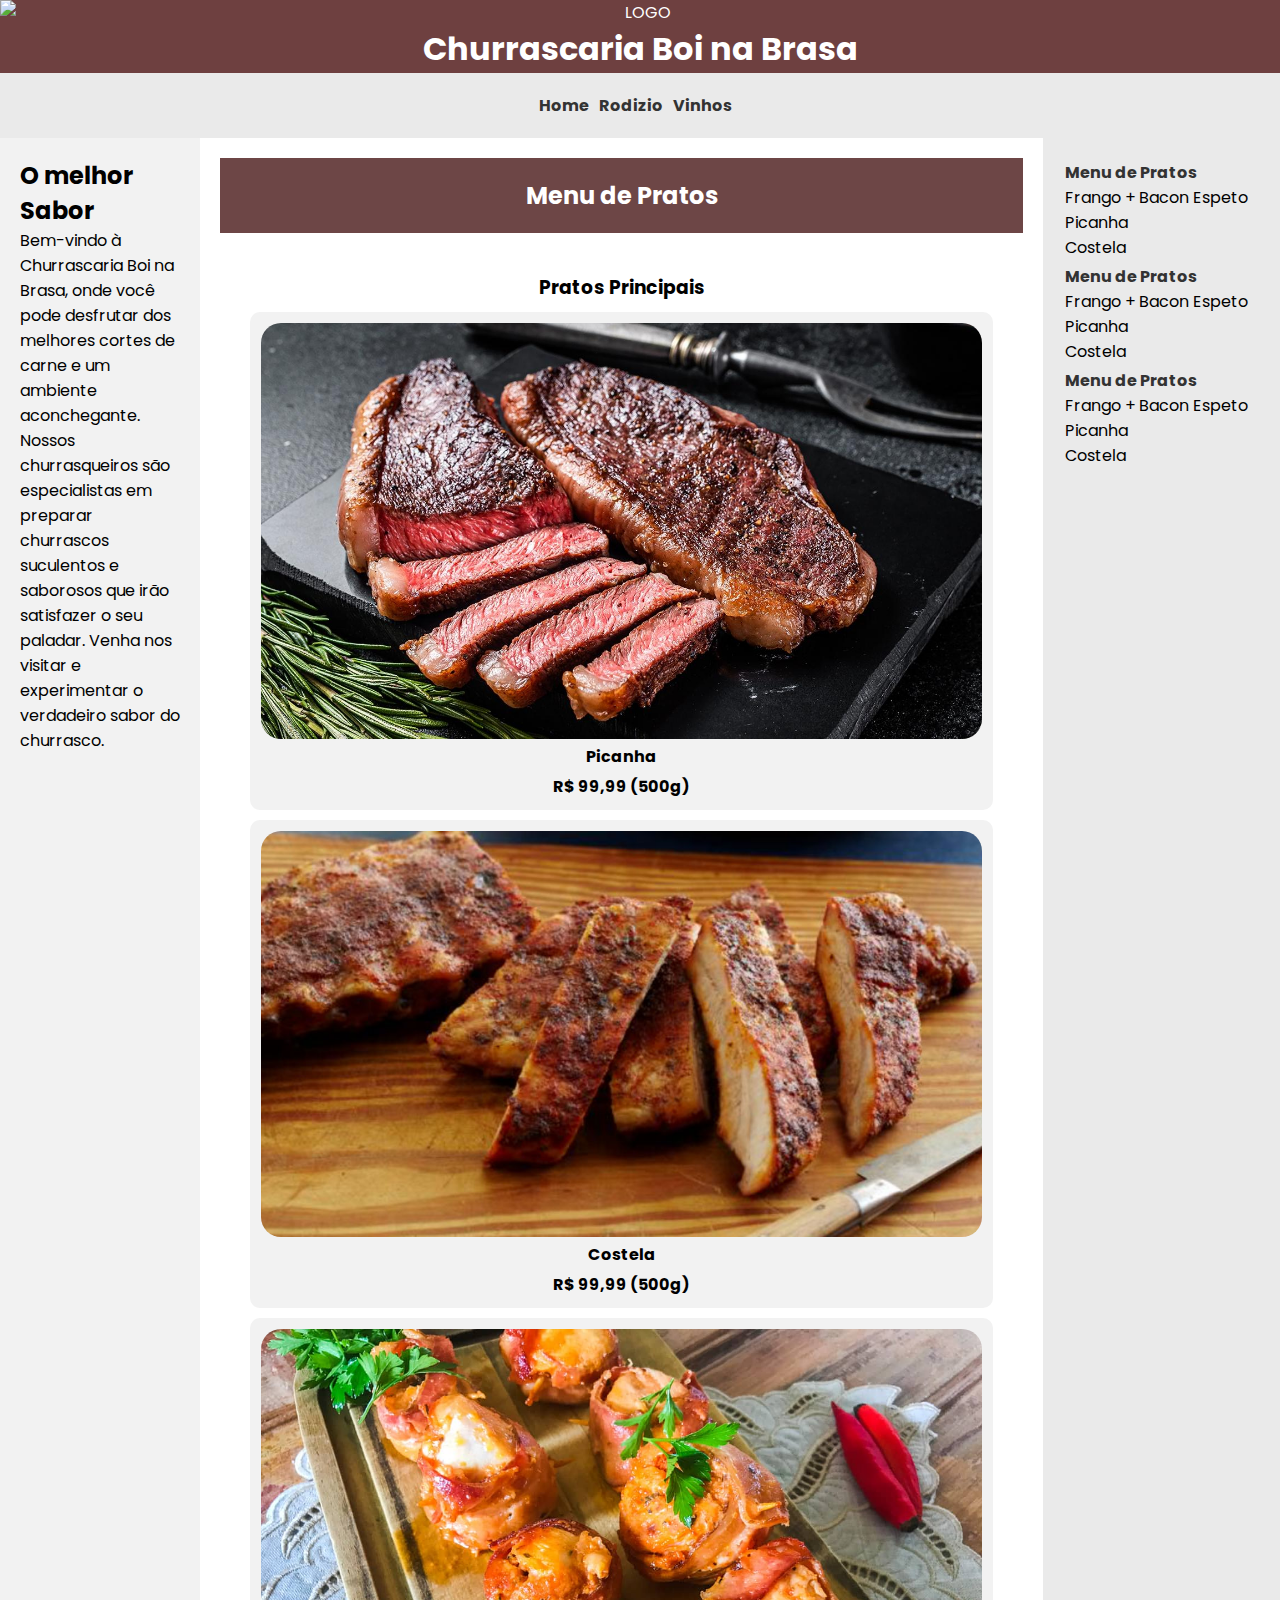
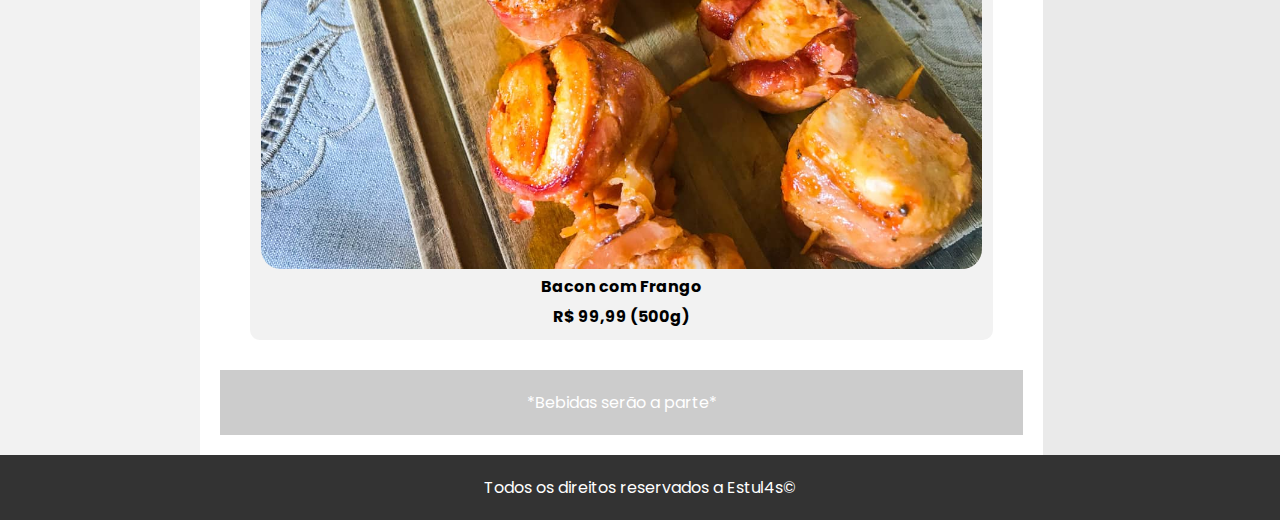
==== BOIBRAS/index.html @ 8f8011dc "BOINABRASA COMO PEDIDO VIA MOODLE" ====
<!DOCTYPE html>
<html lang="en">
<head>
  <meta charset="UTF-8">
  <meta http-equiv="X-UA-Compatible" content="IE=edge">
  <meta name="viewport" content="width=device-width, initial-scale=1.0">
  <title>Boi na Brasa</title>
  <link rel="preconnect" href="https://fonts.googleapis.com">
  <link rel="preconnect" href="https://fonts.gstatic.com" crossorigin>
  <link href="https://fonts.googleapis.com/css2?family=Poppins:wght@500&display=swap" rel="stylesheet">
  <link rel="stylesheet" type="text/css" href="CSS/estilo.css">

</head>
<body>
  <header>
    <div class="menu">
    <img src="/imagens/BOI NA BRASA.png" alt="LOGO">
    </div>
    <h1>Churrascaria Boi na Brasa</h1>
    <nav>
      <ul class="menu">
        <li><a href="main.html">Home</a></li>
        <li><a href="rodizio.html">Rodizio</a></li>
        <li><a href="bebidas.html">Vinhos</a></li>
      </ul>
    </nav>
  </header>
  
  <div class="container">
    <aside>
      <h2>O melhor Sabor</h2>
      <p>Bem-vindo à Churrascaria Boi na Brasa, onde você pode desfrutar dos melhores cortes de carne e um ambiente aconchegante. Nossos churrasqueiros são especialistas em preparar churrascos suculentos e saborosos que irão satisfazer o seu paladar. Venha nos visitar e experimentar o verdadeiro sabor do churrasco.</p>
    </aside>
    
    <section>
      <header>
        <h2>Menu de Pratos</h2>
      </header>
      
      <article>
        <h3 style="text-align: center;">Pratos Principais</h3>
        <div class="prato">
        
          <img src="imagens/picanha.jpg" alt="Picanha">
          <p class="descricao">Picanha</p>
          <p class="descricao">R$ 99,99 (500g)</p>
        </div>
        
        <div class="prato">
        
          <img src="imagens/costela.jpg" alt="Picanha">
          <p class="descricao">Costela</p>
          <p class="descricao">R$ 99,99 (500g)</p>
        </div>
        
        <div class="prato">
        
          <img src="imagens/bacon.jpg" alt="Picanha">
          <p class="descricao">Bacon com Frango</p>
          <p class="descricao">R$ 99,99 (500g)</p>
        </div>
        


      </article>
      
      <footer>
       <p>*Bebidas serão a parte*</p>
      </footer>
    </section>
    
    <nav>
      <!-- Navegação específica da seção -->

      <table>
        <tr>
          <td>
            <ul class="menu-navegacao" style="text-align: justify;">
              <li><a href="index.html">Menu de Pratos</a>
              <p>Frango + Bacon Espeto</p>
              <p>Picanha</p>
              <p>Costela</p>
              </li>
            </ul>
          </td>
        </tr>
      </table>

      
      <table>
        <tr>
          <td>
            <ul class="menu-navegacao" style="text-align: justify;">
              <li><a href="index.html">Menu de Pratos</a>
              <p>Frango + Bacon Espeto</p>
              <p>Picanha</p>
              <p>Costela</p>
              </li>
            </ul>
          </td>
        </tr>
      </table>

      
      <table>
        <tr>
          <td>
            <ul class="menu-navegacao" style="text-align: justify;">
              <li><a href="index.html">Menu de Pratos</a>
              <p>Frango + Bacon Espeto</p>
              <p>Picanha</p>
              <p>Costela</p>
              </li>
            </ul>
          </td>
        </tr>
      </table>
 
    </nav>
  </div>
  
  <footer>
    <!-- Rodapé da página -->
    <a>Todos os direitos reservados a Estul4s&copy;</a>
    </footer>
</body>
</html>
</html>
---- BOIBRAS/CSS/estilo.css ----
* {
  padding: 0;
  margin: 0;
  box-sizing: border-box;
  font-family: 'Poppins', sans-serif;
  scroll-behavior: smooth;
  list-style: none;
  text-decoration: none;
}

body {
  margin: 0;
  padding: 0;
  font-family: Arial, sans-serif;
}

.container {
  display: flex;
}
header {
  background-color: rgb(110, 64, 64);
  color: #fff;
  padding: 0px;
  text-align: center;
}

.logo-box {
  width: 100%;
  height: 100px;
  overflow: hidden;
}

.logo-box img {
  width: 100%;
  height: 100%;
  object-fit: cover;
}


aside {
  width: 200px;
  background-color: #f2f2f2;
  padding: 20px;
}

section {
  flex: 1;
  padding: 20px;
}

nav {
  background-color: #eaeaea;
  padding: 20px;
}

article {
  background-color: #fff;
  padding: 20px;
}

footer {
  background-color: #333;
  color: #fff;
  padding: 20px;
  text-align: center;
}

/* Estilos específicos para o conteúdo relacionado */

section header {
  background-color: #6d4646;
  color: #fff;
  padding: 20px;
}

section article {
  margin-top: 20px;
}

section footer {
  background-color: #ccc;
  padding: 20px;
}

.container {
  display: flex;
  flex-wrap: wrap;
}

.prato {
  flex: 1;
  background-color: #F2F2F2;
  border-radius: 10px;
  margin: 10px;
  padding: 11px;
  display: flex;
  flex-direction: column;
  align-items: center;
}

.descricao {
  font-weight: bold;
  margin-top: 5px;
}

.prato img {
  width: 100%;
  height: auto;
  object-fit: cover;
  border-radius: 20px; /* Valor igual à metade da largura e altura do quadrado */
}

.menu-navegacao {
  list-style-type: none;
  padding: 0;
  margin: 0;
  display: flex;
}

.menu-navegacao li {
  margin-right: 10px;
}

.menu-navegacao li a {
  text-decoration: none;
  color: #333;
  font-weight: bold;
}

.menu-navegacao li a:hover {
  color: #FF0000;
}

.menu {
  display: flex;
  justify-content: center;
  list-style-type: none;
  padding: 0;
  margin: 0;
}

.menu li {
  margin-right: 10px;
}

.menu li a {
  text-decoration: none;
  color: #333;
  font-weight: bold;
}

.menu li a:hover {
  color: #FF0000;
}

.menu img{
  width: 100%;
  height: 100%;
}
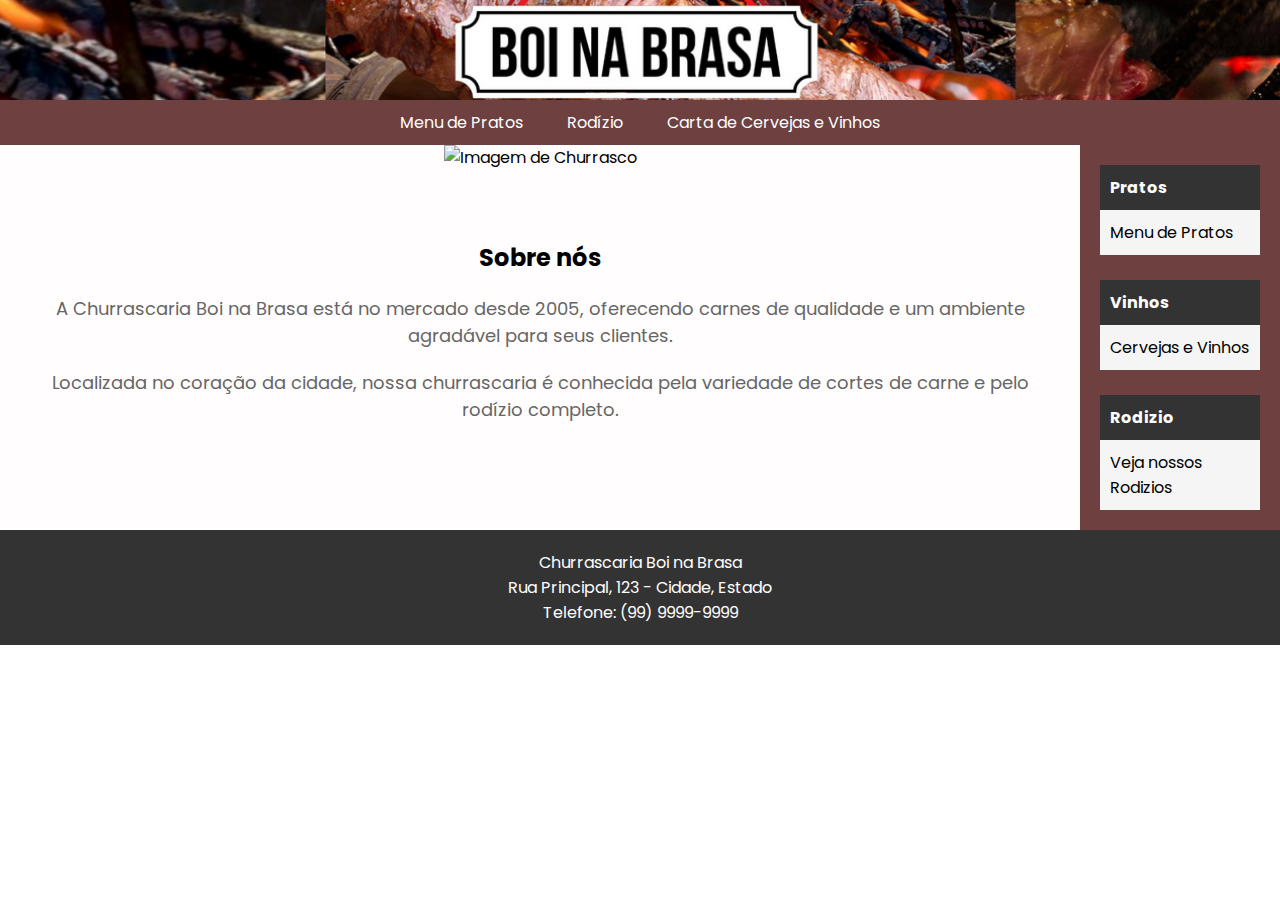
==== commit 4fc32470: "inicial" ====
--- a/BOIBRAS/index.html
+++ b/BOIBRAS/index.html
@@ -4,125 +4,82 @@
   <meta charset="UTF-8">
   <meta http-equiv="X-UA-Compatible" content="IE=edge">
   <meta name="viewport" content="width=device-width, initial-scale=1.0">
-  <title>Boi na Brasa</title>
+  <title>BOI NA BRASA</title>
   <link rel="preconnect" href="https://fonts.googleapis.com">
   <link rel="preconnect" href="https://fonts.gstatic.com" crossorigin>
   <link href="https://fonts.googleapis.com/css2?family=Poppins:wght@500&display=swap" rel="stylesheet">
-  <link rel="stylesheet" type="text/css" href="CSS/estilo.css">
+  <link rel="stylesheet" type="text/css" href="CSS/style.css">
 
 </head>
 <body>
   <header>
-    <div class="menu">
-    <img src="/imagens/BOI NA BRASA.png" alt="LOGO">
-    </div>
-    <h1>Churrascaria Boi na Brasa</h1>
+    <div class="logo-box">
+    <img src="imagens/BOI NA BRASA.png" alt="Logo da Churrascaria Boi na Brasa">
+  </div>
     <nav>
-      <ul class="menu">
-        <li><a href="main.html">Home</a></li>
-        <li><a href="rodizio.html">Rodizio</a></li>
-        <li><a href="bebidas.html">Vinhos</a></li>
+        <!-- Coloque aqui o menu de navegação -->
+      <ul>
+        <li><a href="main.html">Menu de Pratos</a></li>
+        <li><a href="rodizio.html">Rodízio</a></li>
+        <li><a href="bebidas.html">Carta de Cervejas e Vinhos</a></li>
       </ul>
+    
     </nav>
   </header>
-  
+
   <div class="container">
+
+    <article>
+      <img src="imagens/template.png" alt="Imagem de Churrasco">
+
+      <section>
+          <h2>Sobre nós</h2>
+          <p>A Churrascaria Boi na Brasa está no mercado desde 2005, oferecendo carnes de qualidade e um ambiente agradável para seus clientes.</p>
+          <p>Localizada no coração da cidade, nossa churrascaria é conhecida pela variedade de cortes de carne e pelo rodízio completo.</p>
+        </article>
+      </section>
     <aside>
-      <h2>O melhor Sabor</h2>
-      <p>Bem-vindo à Churrascaria Boi na Brasa, onde você pode desfrutar dos melhores cortes de carne e um ambiente aconchegante. Nossos churrasqueiros são especialistas em preparar churrascos suculentos e saborosos que irão satisfazer o seu paladar. Venha nos visitar e experimentar o verdadeiro sabor do churrasco.</p>
+ 
+        <table class="dir">
+          <tr>
+            <th>Pratos</th>
+          </tr>
+          <tr>
+            <td><a href="main.html">Menu de Pratos</a></td>
+          </tr>
+          
+      
+        </table>
+  <br>
+  <table class="dir">
+          <tr>
+            <th>Vinhos</th>
+          </tr>
+          <tr>
+            <td><a href="bebidas.html">Cervejas e Vinhos</a></td>
+          </tr>
+        </table>
+        <br>
+        <table class="dir">
+          <tr>
+            <th>Rodizio</th>
+          </tr>
+          <tr>
+            <td><a href="rodizio.html">Veja nossos Rodizios</a></td>
+          </tr>
+        </table>
+      </aside>
     </aside>
-    
-    <section>
-      <header>
-        <h2>Menu de Pratos</h2>
-      </header>
-      
-      <article>
-        <h3 style="text-align: center;">Pratos Principais</h3>
-        <div class="prato">
-        
-          <img src="imagens/picanha.jpg" alt="Picanha">
-          <p class="descricao">Picanha</p>
-          <p class="descricao">R$ 99,99 (500g)</p>
-        </div>
-        
-        <div class="prato">
-        
-          <img src="imagens/costela.jpg" alt="Picanha">
-          <p class="descricao">Costela</p>
-          <p class="descricao">R$ 99,99 (500g)</p>
-        </div>
-        
-        <div class="prato">
-        
-          <img src="imagens/bacon.jpg" alt="Picanha">
-          <p class="descricao">Bacon com Frango</p>
-          <p class="descricao">R$ 99,99 (500g)</p>
-        </div>
-        
+  </div>
 
 
-      </article>
-      
-      <footer>
-       <p>*Bebidas serão a parte*</p>
-      </footer>
-    </section>
-    
-    <nav>
-      <!-- Navegação específica da seção -->
 
-      <table>
-        <tr>
-          <td>
-            <ul class="menu-navegacao" style="text-align: justify;">
-              <li><a href="index.html">Menu de Pratos</a>
-              <p>Frango + Bacon Espeto</p>
-              <p>Picanha</p>
-              <p>Costela</p>
-              </li>
-            </ul>
-          </td>
-        </tr>
-      </table>
-
-      
-      <table>
-        <tr>
-          <td>
-            <ul class="menu-navegacao" style="text-align: justify;">
-              <li><a href="index.html">Menu de Pratos</a>
-              <p>Frango + Bacon Espeto</p>
-              <p>Picanha</p>
-              <p>Costela</p>
-              </li>
-            </ul>
-          </td>
-        </tr>
-      </table>
-
-      
-      <table>
-        <tr>
-          <td>
-            <ul class="menu-navegacao" style="text-align: justify;">
-              <li><a href="index.html">Menu de Pratos</a>
-              <p>Frango + Bacon Espeto</p>
-              <p>Picanha</p>
-              <p>Costela</p>
-              </li>
-            </ul>
-          </td>
-        </tr>
-      </table>
- 
-    </nav>
-  </div>
-  
   <footer>
-    <!-- Rodapé da página -->
-    <a>Todos os direitos reservados a Estul4s&copy;</a>
-    </footer>
+    <address>
+      Churrascaria Boi na Brasa<br>
+      Rua Principal, 123 - Cidade, Estado<br>
+      Telefone: (99) 9999-9999
+    </address>
+  </footer>
 </body>
 </html>
-</html>--- a/BOIBRAS/CSS/style.css
+++ b/BOIBRAS/CSS/style.css
@@ -0,0 +1,175 @@
+* {
+    padding: 0;
+    margin: 0;
+    box-sizing: border-box;
+    font-family: 'Poppins', sans-serif;
+    scroll-behavior: smooth;
+    list-style: none;
+    text-decoration: none;
+}
+
+
+    /* Estilos para o body */
+    body {
+        font-family: Arial, sans-serif;
+        margin: 0;
+        padding: 0;
+      }
+      
+      /* Estilos para o header */
+      header {
+        background-color: rgb(110, 64, 64);
+        color: #fff;
+        padding: 0px;
+        text-align: center;
+      }
+      
+      .logo-box {
+        width: 100%;
+        height: 100px;
+        overflow: hidden;
+      }
+      
+      .logo-box img {
+        width: 100%;
+        height: 100%;
+        object-fit: cover;
+      }
+      
+      
+      /* Estilos para a navegação */
+      nav {
+        text-align: center;
+        
+      }
+      
+      nav ul {
+        list-style-type: none;
+        margin: 0;
+        padding: 0;
+        text-align: center;
+      }
+      
+      nav ul li {
+        display: inline-block;
+        margin: 10px;
+      }
+      
+      nav ul li a {
+        color: #fff;
+        text-decoration: none;
+        padding: 5px 10px;
+        border-radius: 3px;
+        transition: background-color 0.3s;
+      }
+      
+      nav ul li a:hover {
+        background-color: rgb(68, 41, 41);
+        color: rgb(255, 255, 255);
+      }
+      
+      /* Estilos para a seção principal */
+      section {
+        text-align: center;
+        padding: 50px 50px;
+        margin-bottom: 20px;
+      }
+      
+      section h1 {
+        font-size: 36px;
+        margin-bottom: 20px;
+        font-weight: bold;
+      }
+      
+      section p {
+        font-size: 18px;
+        color: #666;
+        margin-bottom: 20px;
+        line-height: 1.5;
+      }
+      
+      /* Estilos para o artigo */
+      article {
+        display: block;
+        flex: 1;
+        padding: 0 0;
+        background-color: #fffdfd;
+        text-align: center;
+     
+      }
+      
+      article h2 {
+        font-size: 24px;
+        margin-bottom: 20px;
+        margin: 20px;
+      }
+      
+      /* Estilos para o rodapé */
+      footer {
+        background-color: #333;
+        color: #fff;
+        padding: 10px;
+        text-align: center;
+      }
+      
+      /* Estilos para o endereço no rodapé */
+      address {
+        font-style: normal;
+      }
+      
+      /* Estilos para a tabela de menu*/
+      table {
+        width: 100%;
+        border-collapse: collapse;
+      }
+      
+      th, td {
+        padding: 10px;
+        text-align: left;
+      }
+      
+      th {
+        background-color: #333;
+        color: #fff;
+      }
+      
+      tr:nth-child(even) {
+        background-color: #f5f5f5;
+      }
+      
+      tr:hover {
+        background-color: #ddd;
+      }
+
+
+      .container {
+        display:flex;
+        background-size: cover;
+      }
+  
+      article img {
+        width: 100%;
+      }
+      
+      aside {
+        width: 200px;
+        background-color: rgb(110, 64, 64);
+        padding: 20px;
+        margin-left: auto;
+        margin-right: 0;
+      }
+  
+      footer {
+        background-color: #333;
+        color: #fff;
+        padding: 20px;
+        text-align: center;
+      }
+
+  .container img {
+    width: 100%;
+  }
+
+ .dir a{
+  color: black;
+ }